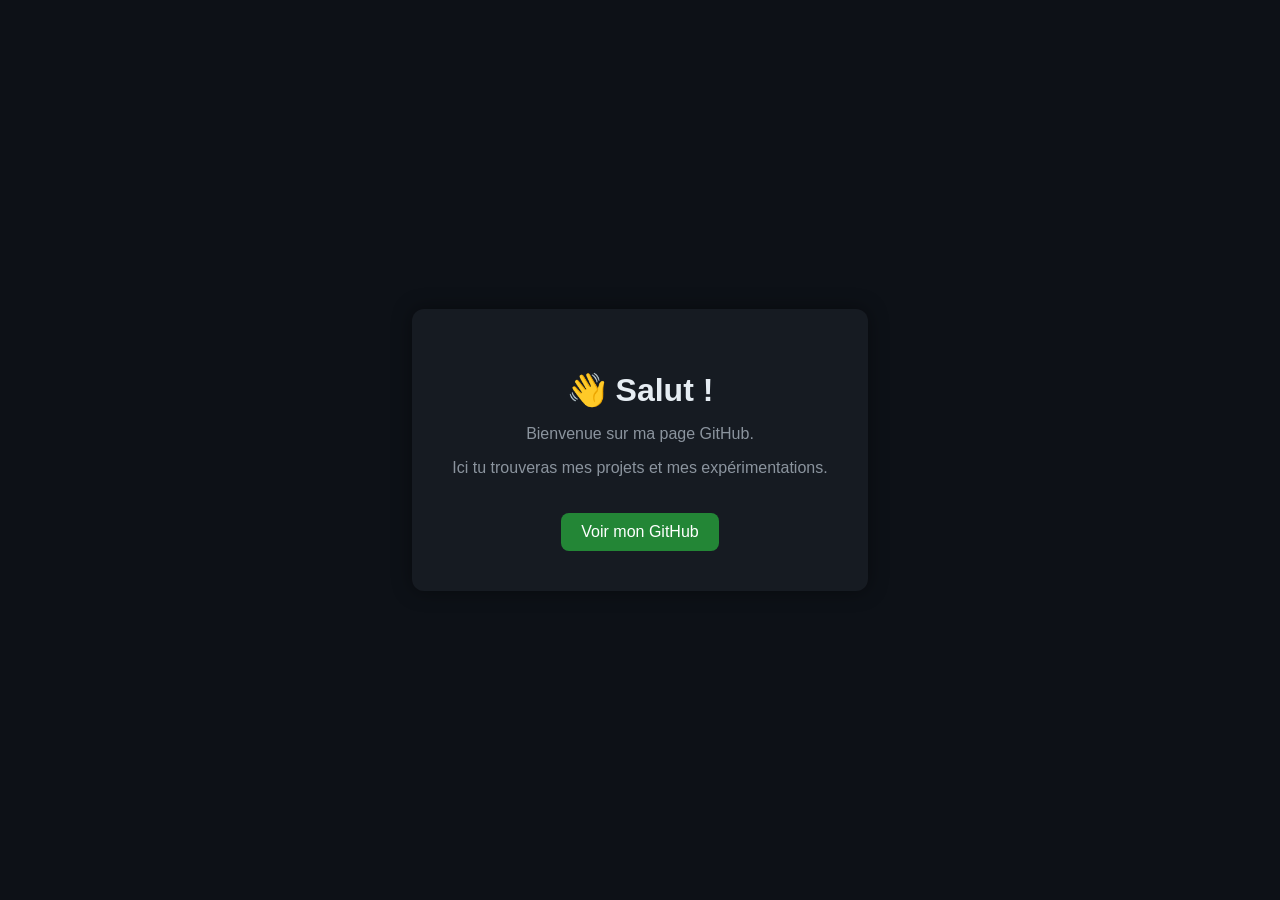
==== index.html @ 4294129e "Create initial index.html for GitHub page" ====
<!DOCTYPE html>
<html lang="fr">
<head>
  <meta charset="UTF-8">
  <title>Mon GitHub Page</title>
  <style>
    body {
      font-family: Arial, sans-serif;
      background: #0d1117;
      color: #e6edf3;
      margin: 0;
      display: flex;
      align-items: center;
      justify-content: center;
      height: 100vh;
    }

    .container {
      text-align: center;
      background: #161b22;
      padding: 40px;
      border-radius: 12px;
      box-shadow: 0 0 20px rgba(0,0,0,0.4);
      max-width: 600px;
    }

    h1 {
      margin-bottom: 10px;
    }

    p {
      color: #8b949e;
    }

    a {
      display: inline-block;
      margin-top: 20px;
      padding: 10px 20px;
      text-decoration: none;
      background: #238636;
      color: white;
      border-radius: 8px;
      transition: 0.2s;
    }

    a:hover {
      background: #2ea043;
    }
  </style>
</head>
<body>

<div class="container">
  <h1>👋 Salut !</h1>
  <p>Bienvenue sur ma page GitHub.</p>
  <p>Ici tu trouveras mes projets et mes expérimentations.</p>

  <a href="https://github.com/">Voir mon GitHub</a>
</div>

</body>
</html>
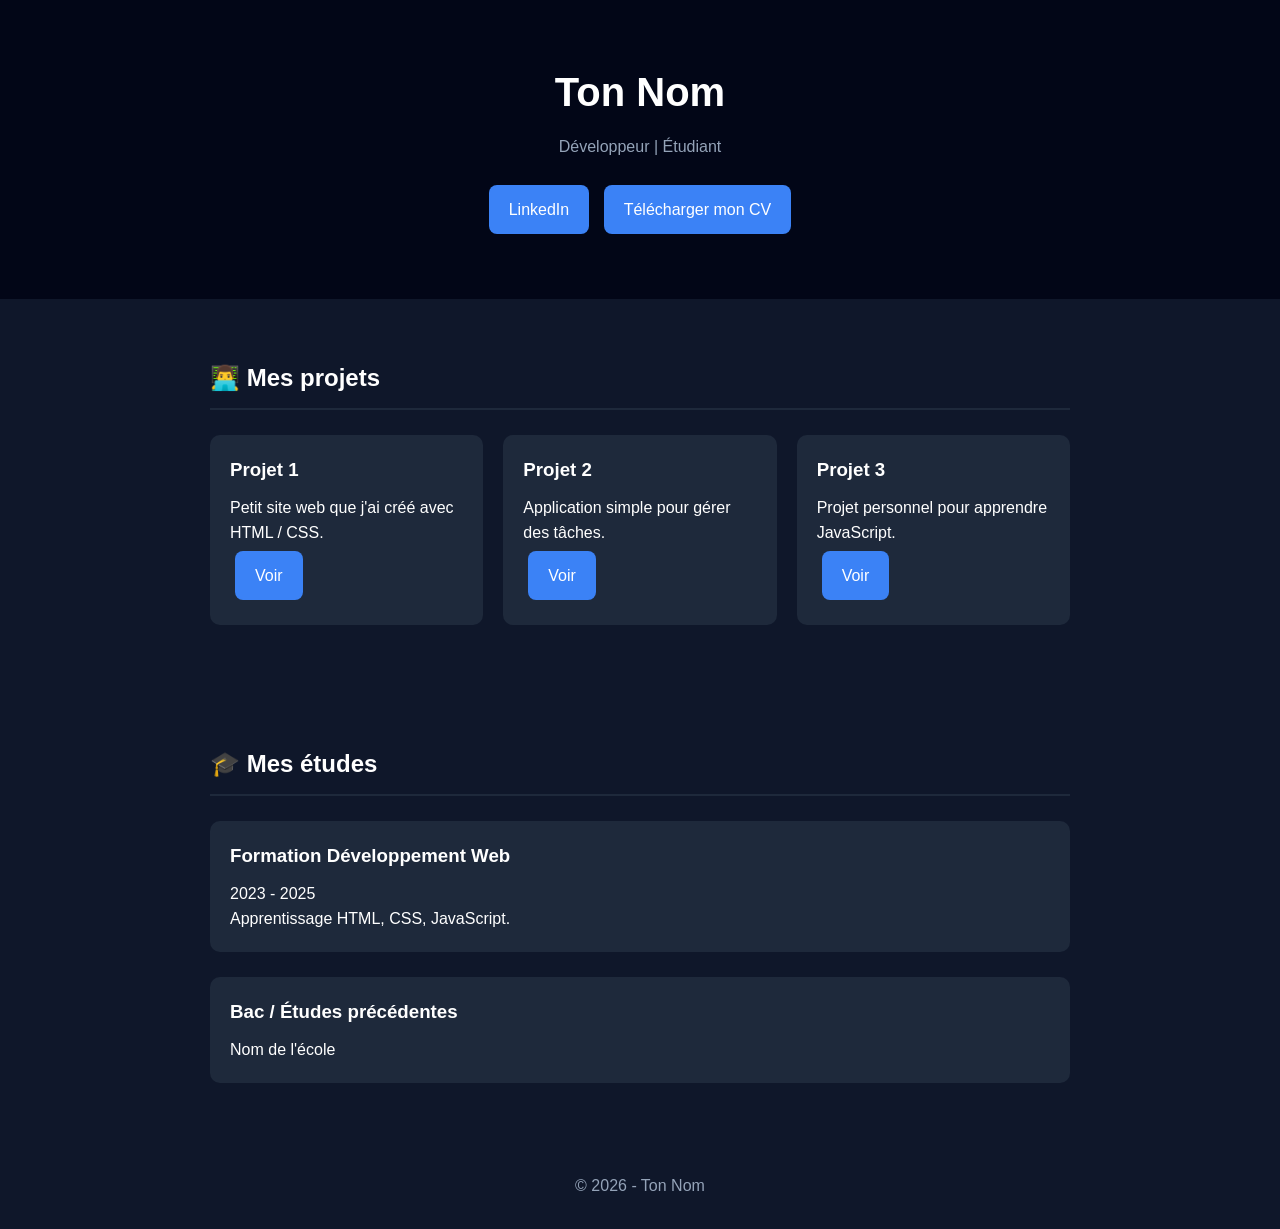
==== commit f11fc36d: "Revamp index.html for personal portfolio Updated the HTML structure and styles for a personal portfo" ====
--- a/index.html
+++ b/index.html
@@ -1,62 +1,168 @@
 <!DOCTYPE html>
 <html lang="fr">
 <head>
-  <meta charset="UTF-8">
-  <title>Mon GitHub Page</title>
-  <style>
-    body {
-      font-family: Arial, sans-serif;
-      background: #0d1117;
-      color: #e6edf3;
-      margin: 0;
-      display: flex;
-      align-items: center;
-      justify-content: center;
-      height: 100vh;
-    }
+<meta charset="UTF-8">
+<meta name="viewport" content="width=device-width, initial-scale=1.0">
+<title>Mon Portfolio</title>
 
-    .container {
-      text-align: center;
-      background: #161b22;
-      padding: 40px;
-      border-radius: 12px;
-      box-shadow: 0 0 20px rgba(0,0,0,0.4);
-      max-width: 600px;
-    }
+<style>
 
-    h1 {
-      margin-bottom: 10px;
-    }
+*{
+margin:0;
+padding:0;
+box-sizing:border-box;
+font-family:Arial, Helvetica, sans-serif;
+}
 
-    p {
-      color: #8b949e;
-    }
+body{
+background:#0f172a;
+color:white;
+line-height:1.6;
+}
 
-    a {
-      display: inline-block;
-      margin-top: 20px;
-      padding: 10px 20px;
-      text-decoration: none;
-      background: #238636;
-      color: white;
-      border-radius: 8px;
-      transition: 0.2s;
-    }
+header{
+text-align:center;
+padding:60px 20px;
+background:#020617;
+}
 
-    a:hover {
-      background: #2ea043;
-    }
-  </style>
+header h1{
+font-size:40px;
+margin-bottom:10px;
+}
+
+header p{
+color:#94a3b8;
+}
+
+.buttons{
+margin-top:20px;
+}
+
+.btn{
+display:inline-block;
+padding:12px 20px;
+margin:5px;
+background:#3b82f6;
+color:white;
+text-decoration:none;
+border-radius:8px;
+transition:0.3s;
+}
+
+.btn:hover{
+background:#2563eb;
+}
+
+section{
+padding:60px 20px;
+max-width:900px;
+margin:auto;
+}
+
+h2{
+margin-bottom:25px;
+border-bottom:2px solid #1e293b;
+padding-bottom:10px;
+}
+
+.projects{
+display:grid;
+grid-template-columns:repeat(auto-fit,minmax(250px,1fr));
+gap:20px;
+}
+
+.card{
+background:#1e293b;
+padding:20px;
+border-radius:10px;
+transition:0.3s;
+}
+
+.card:hover{
+transform:translateY(-5px);
+background:#334155;
+}
+
+.card h3{
+margin-bottom:10px;
+}
+
+footer{
+text-align:center;
+padding:30px;
+color:#94a3b8;
+}
+
+</style>
 </head>
+
 <body>
 
-<div class="container">
-  <h1>👋 Salut !</h1>
-  <p>Bienvenue sur ma page GitHub.</p>
-  <p>Ici tu trouveras mes projets et mes expérimentations.</p>
+<header>
 
-  <a href="https://github.com/">Voir mon GitHub</a>
+<h1>Ton Nom</h1>
+<p>Développeur | Étudiant</p>
+
+<div class="buttons">
+<a class="btn" href="https://linkedin.com/in/tonprofil">LinkedIn</a>
+<a class="btn" href="cv.pdf" download>Télécharger mon CV</a>
 </div>
+
+</header>
+
+<section>
+
+<h2>👨‍💻 Mes projets</h2>
+
+<div class="projects">
+
+<div class="card">
+<h3>Projet 1</h3>
+<p>Petit site web que j'ai créé avec HTML / CSS.</p>
+<a class="btn" href="#">Voir</a>
+</div>
+
+<div class="card">
+<h3>Projet 2</h3>
+<p>Application simple pour gérer des tâches.</p>
+<a class="btn" href="#">Voir</a>
+</div>
+
+<div class="card">
+<h3>Projet 3</h3>
+<p>Projet personnel pour apprendre JavaScript.</p>
+<a class="btn" href="#">Voir</a>
+</div>
+
+</div>
+
+</section>
+
+<section>
+
+<h2>🎓 Mes études</h2>
+
+<div class="card">
+<h3>Formation Développement Web</h3>
+<p>2023 - 2025</p>
+<p>Apprentissage HTML, CSS, JavaScript.</p>
+</div>
+
+<br>
+
+<div class="card">
+<h3>Bac / Études précédentes</h3>
+<p>Nom de l'école</p>
+</div>
+
+</section>
+
+<footer>
+
+<p>© 2026 - Ton Nom</p>
+
+</footer>
 
 </body>
 </html>
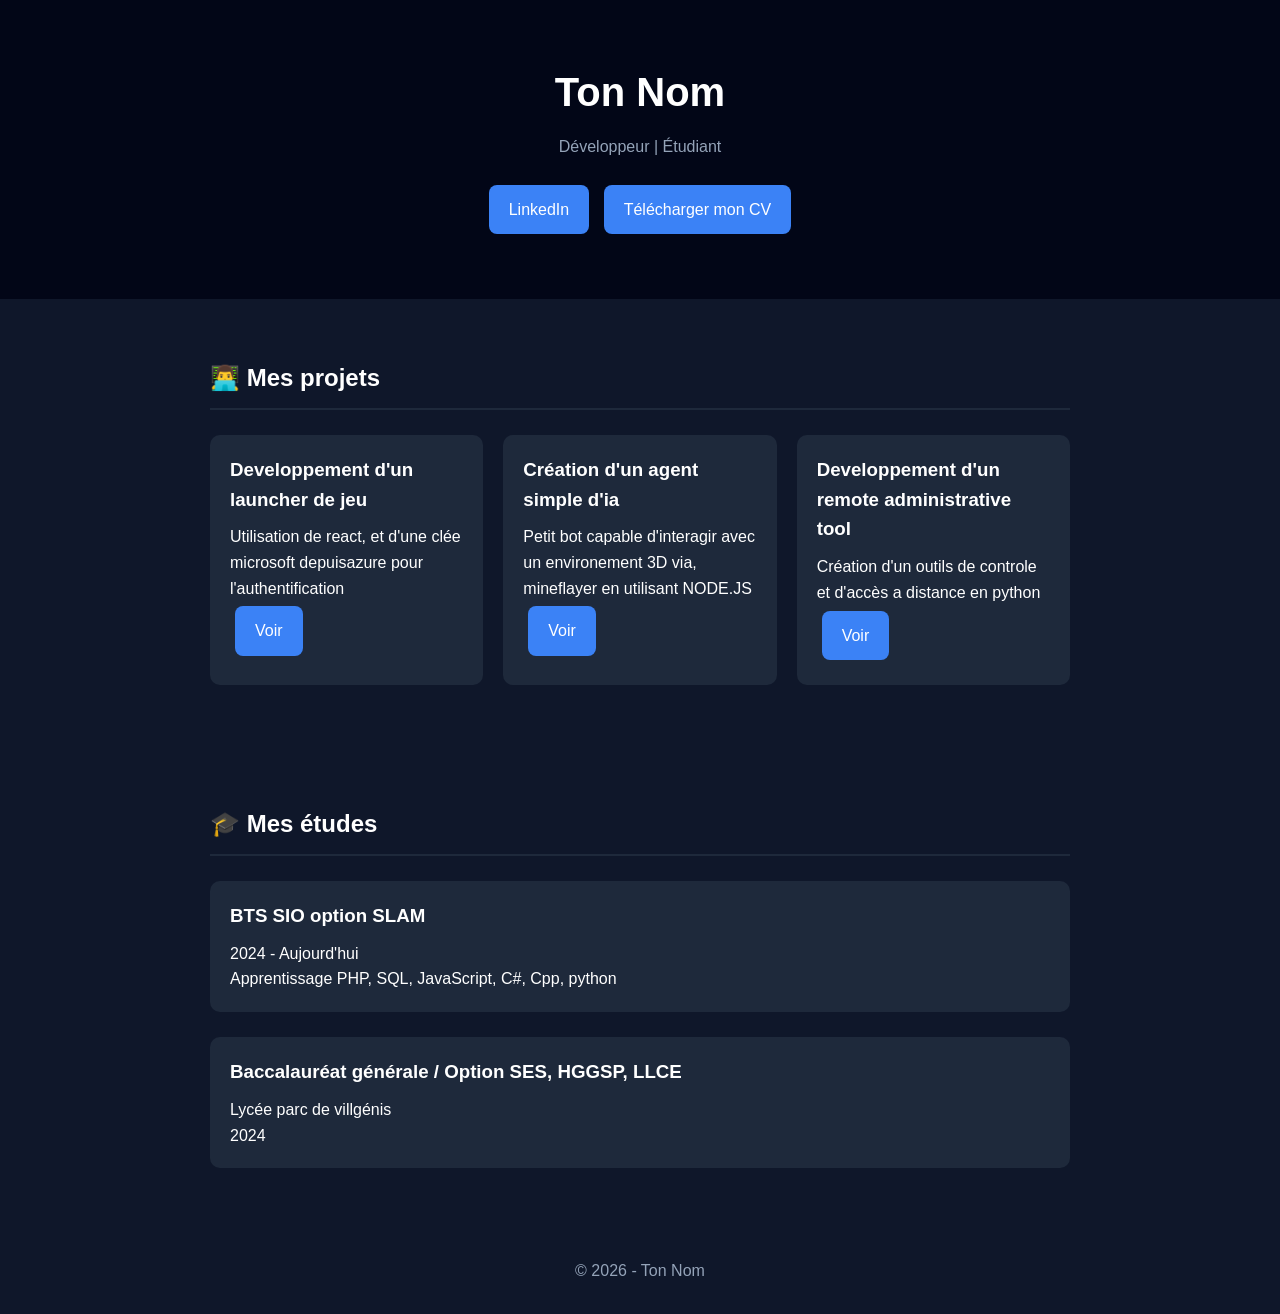
==== commit 68733424: "Update project descriptions and education details" ====
--- a/index.html
+++ b/index.html
@@ -3,7 +3,7 @@
 <head>
 <meta charset="UTF-8">
 <meta name="viewport" content="width=device-width, initial-scale=1.0">
-<title>Mon Portfolio</title>
+<title>Qui suis-je</title>
 
 <style>
 
@@ -118,20 +118,20 @@
 <div class="projects">
 
 <div class="card">
-<h3>Projet 1</h3>
-<p>Petit site web que j'ai créé avec HTML / CSS.</p>
+<h3>Developpement d'un launcher de jeu</h3>
+<p>Utilisation de react, et d'une clée microsoft depuisazure pour l'authentification</p>
 <a class="btn" href="#">Voir</a>
 </div>
 
 <div class="card">
-<h3>Projet 2</h3>
-<p>Application simple pour gérer des tâches.</p>
+<h3>Création d'un agent simple d'ia</h3>
+<p>Petit bot capable d'interagir avec un environement 3D via, mineflayer en utilisant NODE.JS</p>
 <a class="btn" href="#">Voir</a>
 </div>
 
 <div class="card">
-<h3>Projet 3</h3>
-<p>Projet personnel pour apprendre JavaScript.</p>
+<h3>Developpement d'un remote administrative tool</h3>
+<p>Création d'un outils de controle et d'accès a distance en python</p>
 <a class="btn" href="#">Voir</a>
 </div>
 
@@ -144,17 +144,19 @@
 <h2>🎓 Mes études</h2>
 
 <div class="card">
-<h3>Formation Développement Web</h3>
-<p>2023 - 2025</p>
-<p>Apprentissage HTML, CSS, JavaScript.</p>
+<h3>BTS SIO option SLAM</h3>
+<p>2024 - Aujourd'hui</p>
+<p>Apprentissage PHP, SQL, JavaScript, C#, Cpp, python</p>
 </div>
 
 <br>
 
 <div class="card">
-<h3>Bac / Études précédentes</h3>
-<p>Nom de l'école</p>
+<h3>Baccalauréat générale / Option SES, HGGSP, LLCE</h3>
+<p>Lycée parc de villgénis</p>
+<p>2024</p>
 </div>
+
 
 </section>
 
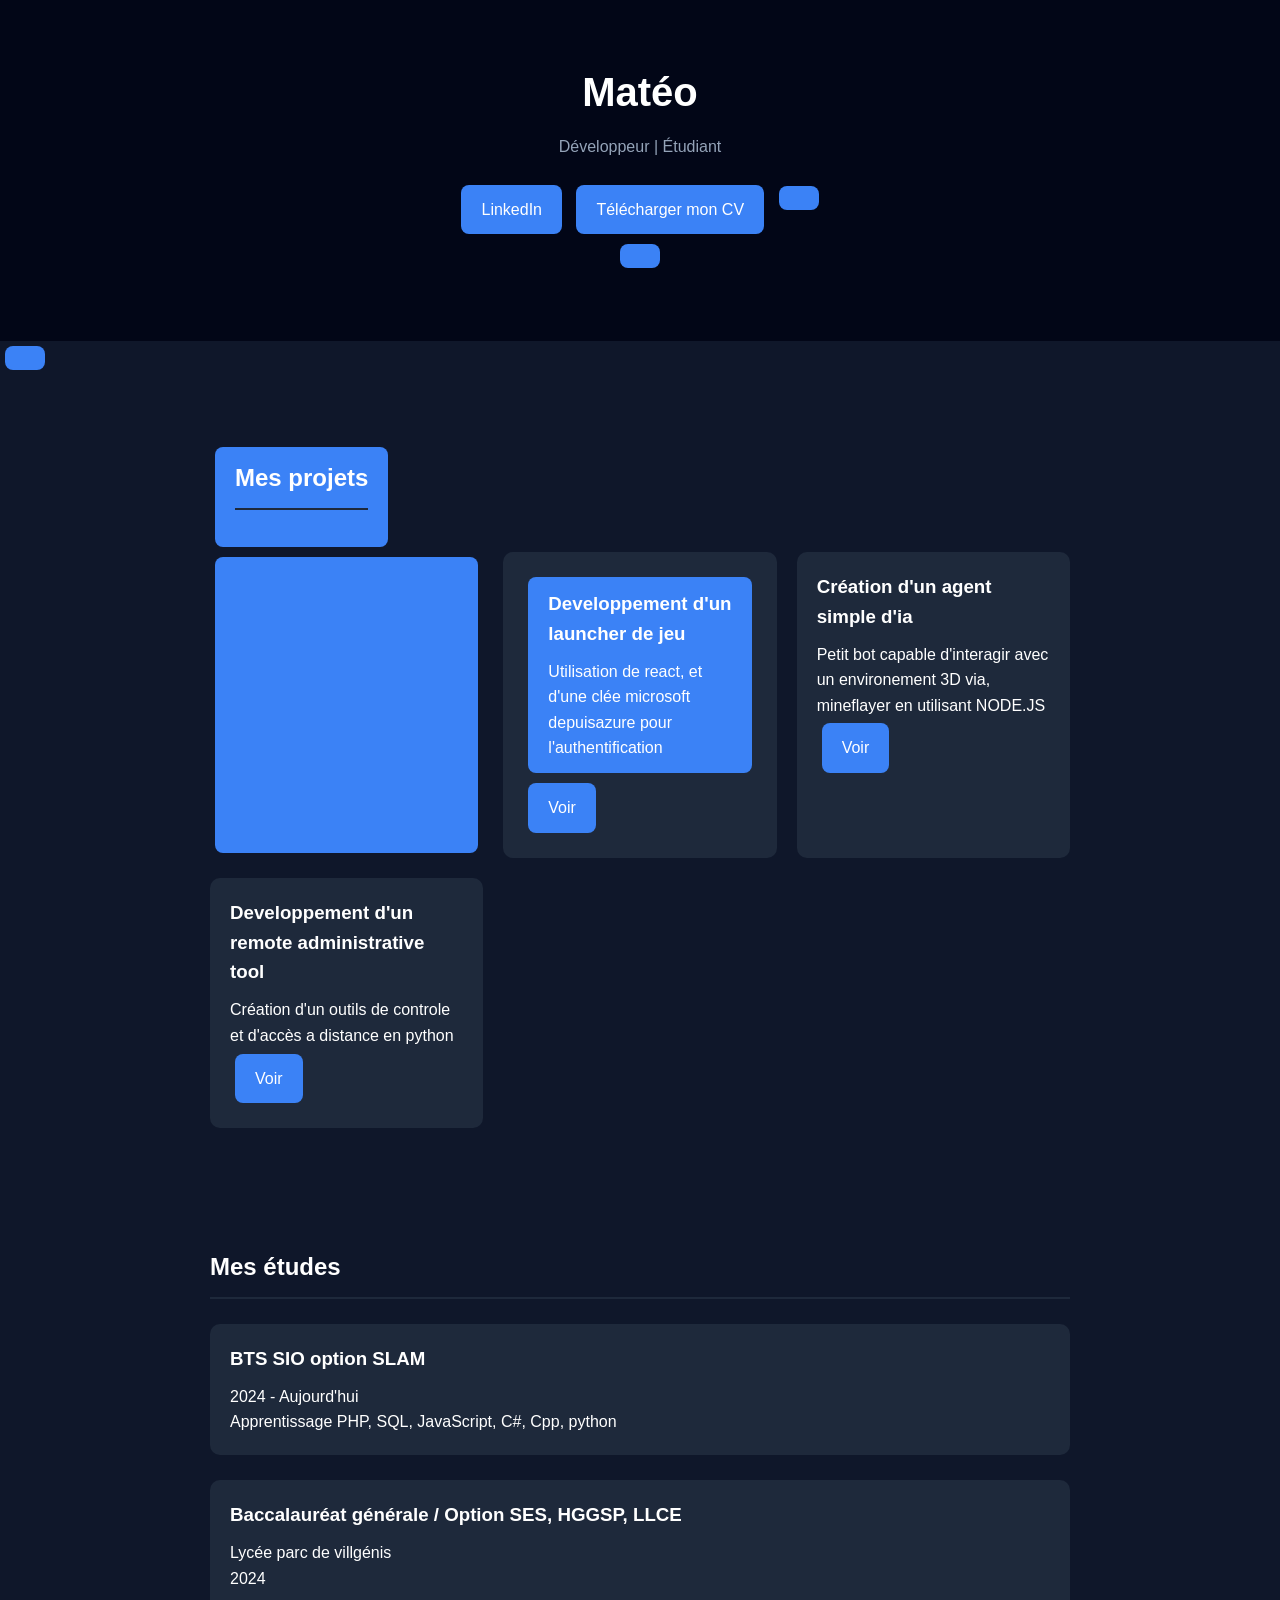
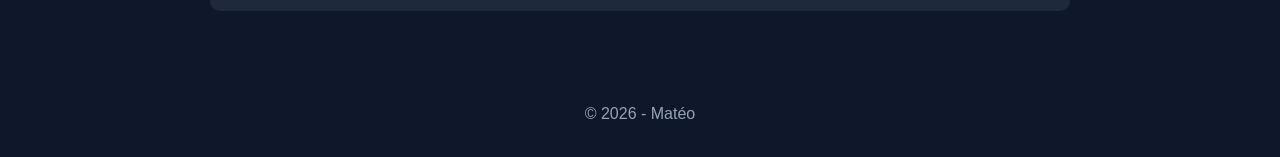
==== commit 2e454c1e: "Update name from 'Ton Nom' to 'Matéo'" ====
--- a/index.html
+++ b/index.html
@@ -101,19 +101,20 @@
 
 <header>
 
-<h1>Ton Nom</h1>
+<h1>Matéo</h1>
 <p>Développeur | Étudiant</p>
 
 <div class="buttons">
 <a class="btn" href="https://linkedin.com/in/tonprofil">LinkedIn</a>
 <a class="btn" href="cv.pdf" download>Télécharger mon CV</a>
+<a class="btn" href="../portfolio/index.html">
 </div>
 
 </header>
 
 <section>
 
-<h2>👨‍💻 Mes projets</h2>
+<h2>Mes projets</h2>
 
 <div class="projects">
 
@@ -141,7 +142,7 @@
 
 <section>
 
-<h2>🎓 Mes études</h2>
+<h2>Mes études</h2>
 
 <div class="card">
 <h3>BTS SIO option SLAM</h3>
@@ -162,7 +163,7 @@
 
 <footer>
 
-<p>© 2026 - Ton Nom</p>
+<p>© 2026 - Matéo</p>
 
 </footer>
 
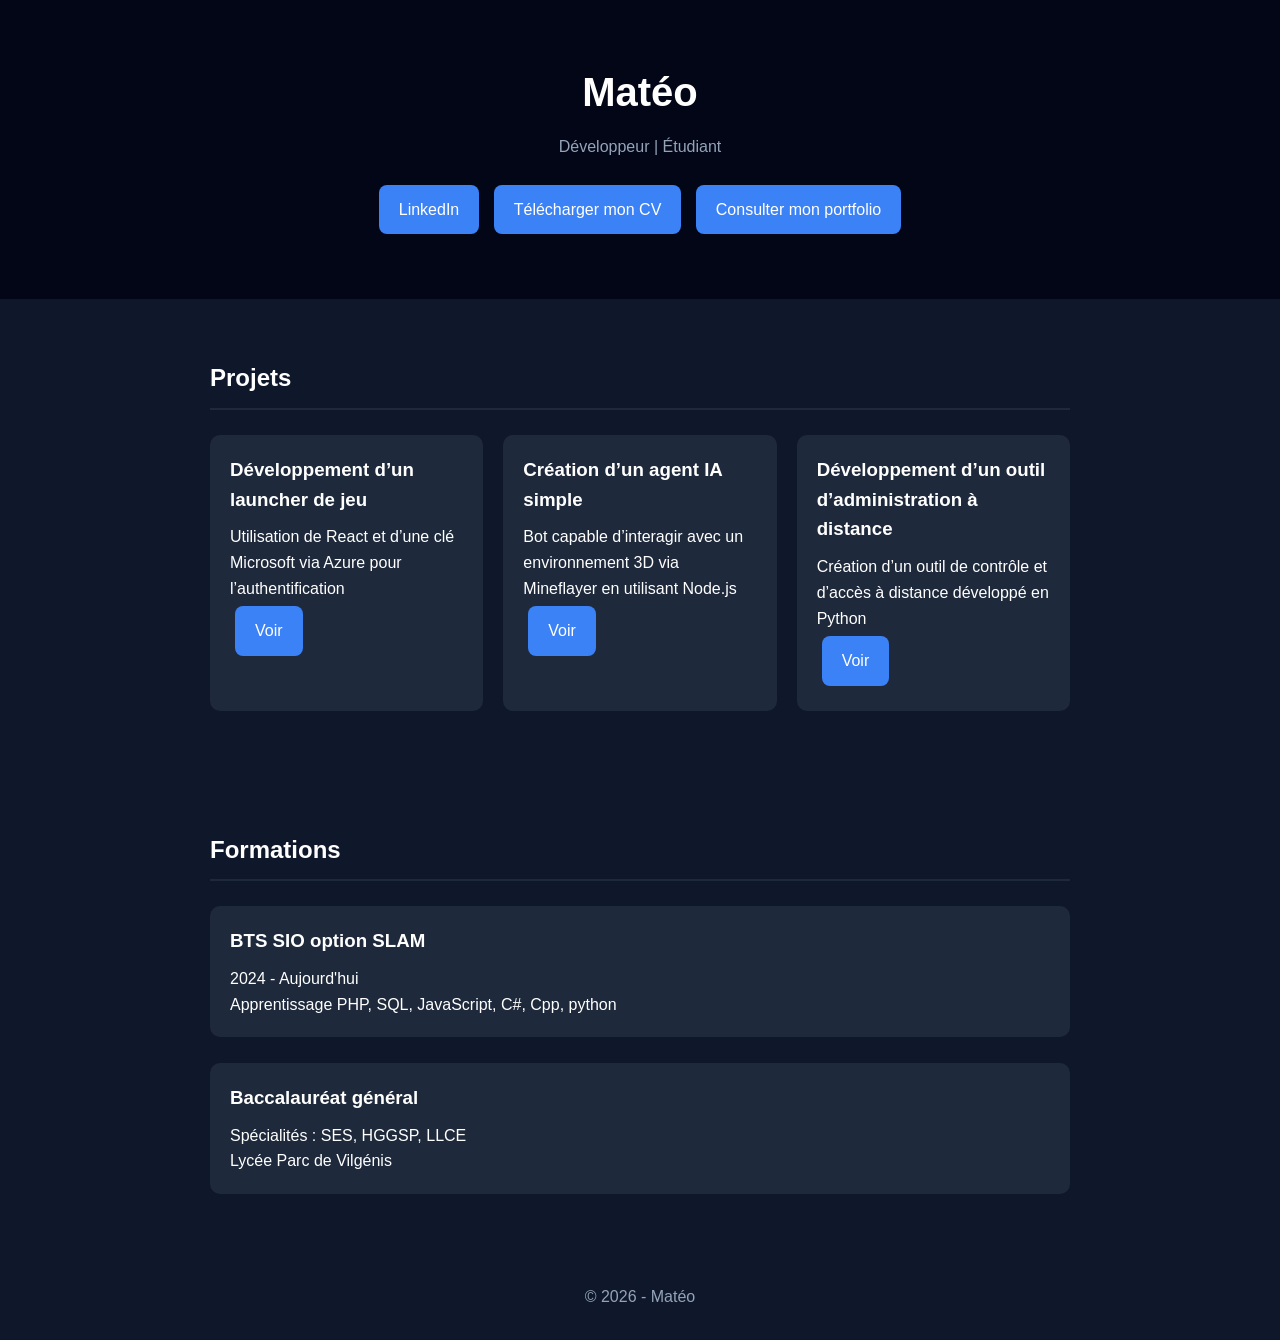
==== commit 4d340fc8: "Refactor project and education sections for clarity Updated headings and descriptions for clarity an" ====
--- a/index.html
+++ b/index.html
@@ -107,32 +107,32 @@
 <div class="buttons">
 <a class="btn" href="https://linkedin.com/in/tonprofil">LinkedIn</a>
 <a class="btn" href="cv.pdf" download>Télécharger mon CV</a>
-<a class="btn" href="../portfolio/index.html">
+<a class="btn" href="../portfolio/index.html"> Consulter mon portfolio</a>
 </div>
 
 </header>
 
 <section>
 
-<h2>Mes projets</h2>
+<h2>Projets</h2>
 
 <div class="projects">
 
 <div class="card">
-<h3>Developpement d'un launcher de jeu</h3>
-<p>Utilisation de react, et d'une clée microsoft depuisazure pour l'authentification</p>
+<h3>Développement d’un launcher de jeu</h3>
+<p>Utilisation de React et d’une clé Microsoft via Azure pour l’authentification</p>
 <a class="btn" href="#">Voir</a>
 </div>
 
 <div class="card">
-<h3>Création d'un agent simple d'ia</h3>
-<p>Petit bot capable d'interagir avec un environement 3D via, mineflayer en utilisant NODE.JS</p>
+<h3>Création d’un agent IA simple</h3>
+<p>Bot capable d’interagir avec un environnement 3D via Mineflayer en utilisant Node.js</p>
 <a class="btn" href="#">Voir</a>
 </div>
 
 <div class="card">
-<h3>Developpement d'un remote administrative tool</h3>
-<p>Création d'un outils de controle et d'accès a distance en python</p>
+<h3>Développement d’un outil d’administration à distance</h3>
+<p>Création d’un outil de contrôle et d’accès à distance développé en Python</p>
 <a class="btn" href="#">Voir</a>
 </div>
 
@@ -142,7 +142,7 @@
 
 <section>
 
-<h2>Mes études</h2>
+<h2>Formations</h2>
 
 <div class="card">
 <h3>BTS SIO option SLAM</h3>
@@ -153,9 +153,9 @@
 <br>
 
 <div class="card">
-<h3>Baccalauréat générale / Option SES, HGGSP, LLCE</h3>
-<p>Lycée parc de villgénis</p>
-<p>2024</p>
+<h3>Baccalauréat général</h3>
+<p>Spécialités : SES, HGGSP, LLCE</p>
+<p>Lycée Parc de Vilgénis</p>
 </div>
 
 
